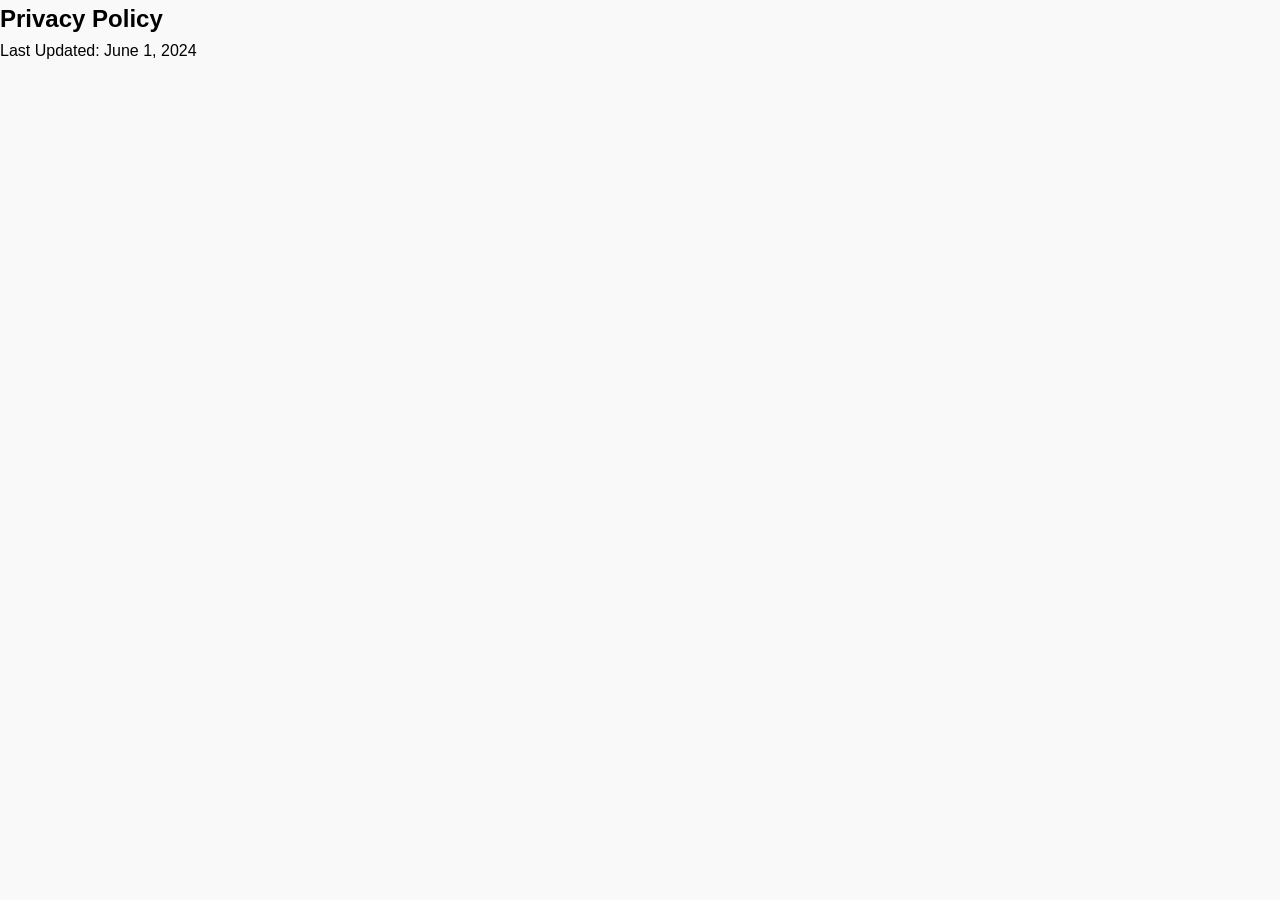
==== privacy.html @ 328b75fd "Initial commit" ====
<!DOCTYPE html>
<html lang="en">
<head>
    <meta charset="UTF-8">
    <meta name="viewport" content="width=device-width, initial-scale=1.0">
    <title>Privacy Policy - WebsiteBuilderReviews</title>
    <link rel="stylesheet" href="styles.css">
</head>
<body>
    <!-- Header content -->
    <main class="container">
        <section class="privacy-policy">
            <h1>Privacy Policy</h1>
            <p>Last Updated: June 1, 2024</p>
            <!-- Rest of privacy policy content -->
        </section>
    </main>
    <!-- Footer content -->
    <script src="script.js"></script>
</body>
</html>
---- styles.css ----
:root {
    --primary-color: #2c3e50;
    --secondary-color: #3498db;
    /* Rest of CSS variables */
}

/* Base styles */
* {
    margin: 0;
    padding: 0;
    box-sizing: border-box;
}

body {
    font-family: 'Segoe UI', Tahoma, Geneva, Verdana, sans-serif;
    line-height: 1.6;
    color: var(--text-color);
    background-color: #f9f9f9;
}

/* Rest of CSS content from previous example */
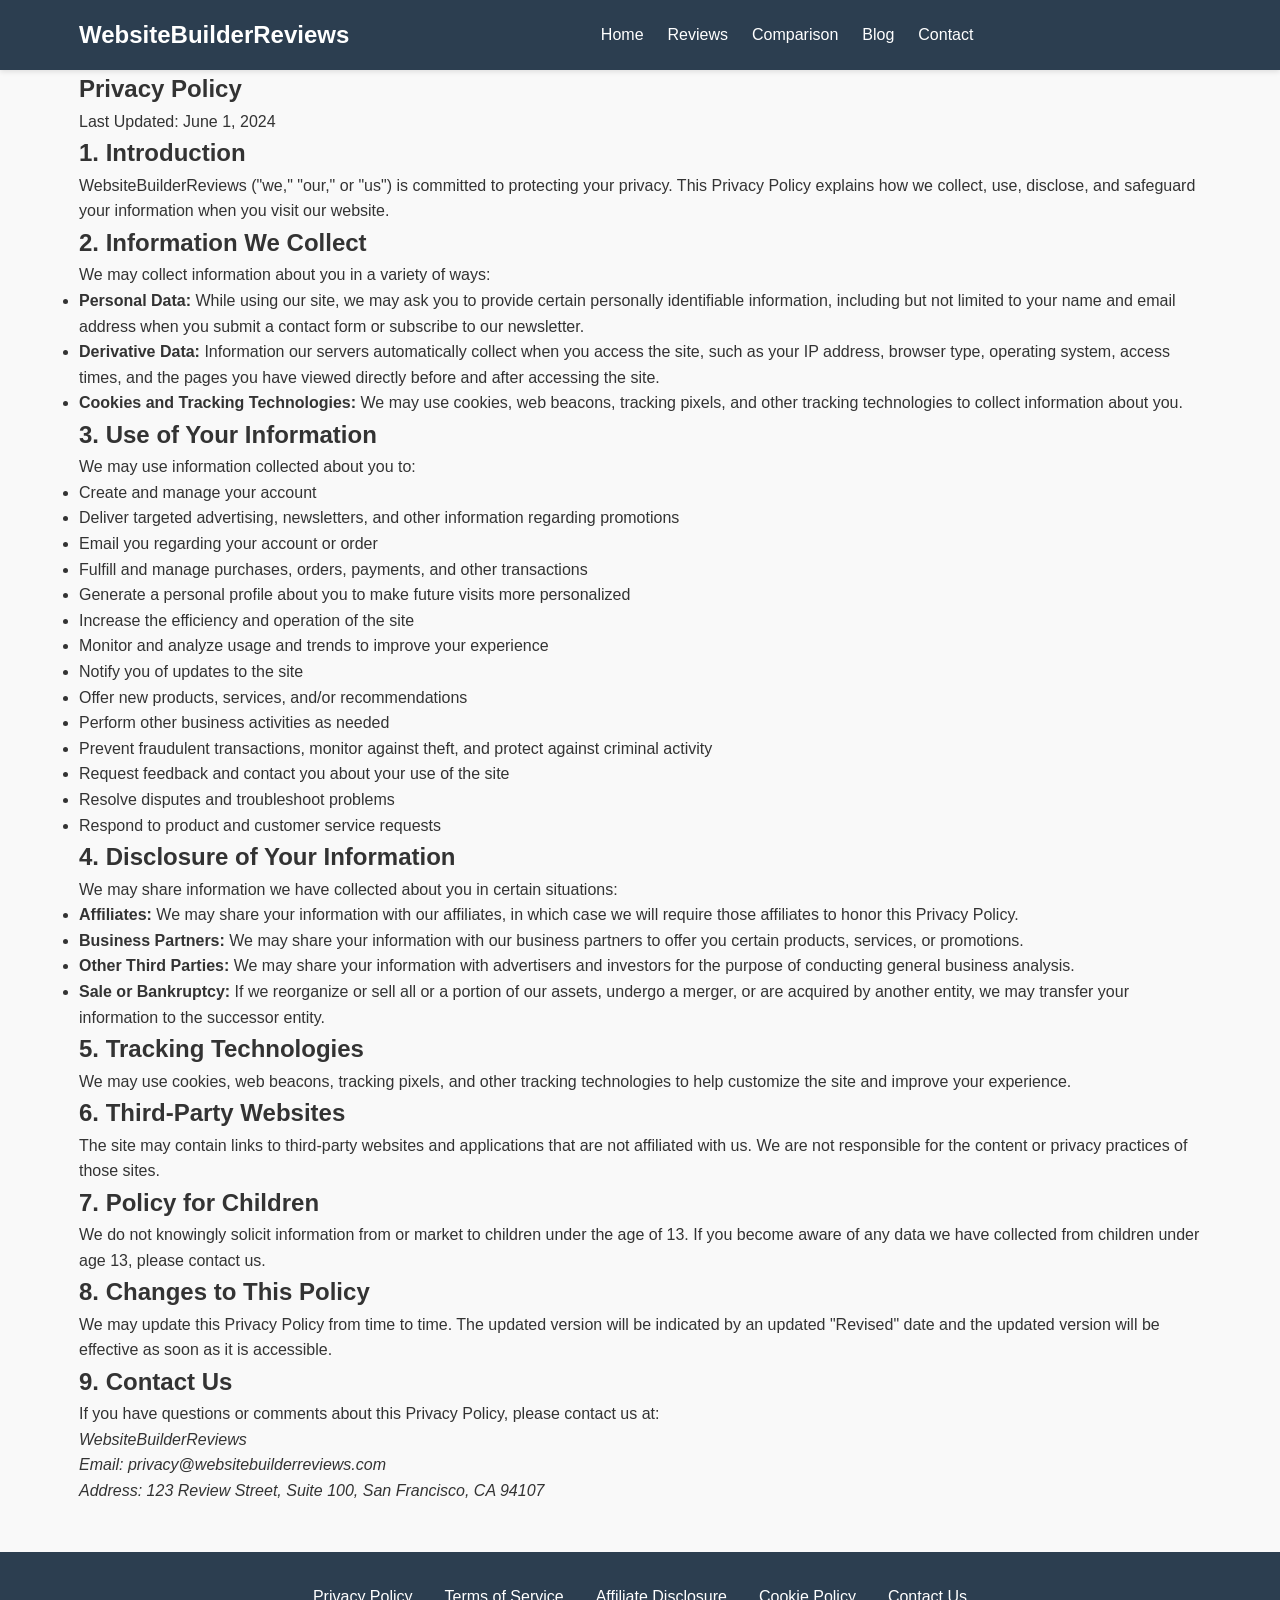
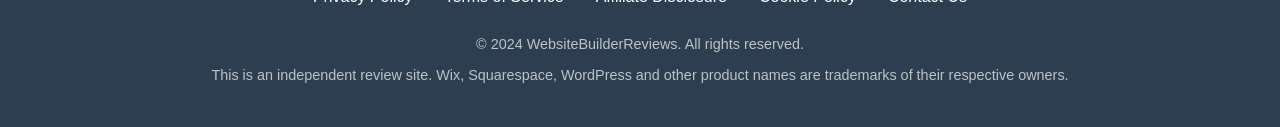
==== commit 6220d748: "Update privacy.html" ====
--- a/privacy.html
+++ b/privacy.html
@@ -8,14 +8,103 @@
 </head>
 <body>
     <!-- Header content -->
+      <header>
+        <div class="container">
+            <div class="logo">WebsiteBuilderReviews</div>
+            <nav>
+                <ul>
+                    <li><a href="index.html">Home</a></li>
+                    <li><a href="reviews.html">Reviews</a></li>
+                    <li><a href="comparison.html">Comparison</a></li>
+                    <li><a href="blog.html">Blog</a></li>
+                    <li><a href="contact.html">Contact</a></li>
+                </ul>
+            </nav>
+        </div>
+    </header>
     <main class="container">
         <section class="privacy-policy">
             <h1>Privacy Policy</h1>
             <p>Last Updated: June 1, 2024</p>
             <!-- Rest of privacy policy content -->
+             <h2>1. Introduction</h2>
+            <p>WebsiteBuilderReviews ("we," "our," or "us") is committed to protecting your privacy. This Privacy Policy explains how we collect, use, disclose, and safeguard your information when you visit our website.</p>
+            
+            <h2>2. Information We Collect</h2>
+            <p>We may collect information about you in a variety of ways:</p>
+            <ul>
+                <li><strong>Personal Data:</strong> While using our site, we may ask you to provide certain personally identifiable information, including but not limited to your name and email address when you submit a contact form or subscribe to our newsletter.</li>
+                <li><strong>Derivative Data:</strong> Information our servers automatically collect when you access the site, such as your IP address, browser type, operating system, access times, and the pages you have viewed directly before and after accessing the site.</li>
+                <li><strong>Cookies and Tracking Technologies:</strong> We may use cookies, web beacons, tracking pixels, and other tracking technologies to collect information about you.</li>
+            </ul>
+            
+            <h2>3. Use of Your Information</h2>
+            <p>We may use information collected about you to:</p>
+            <ul>
+                <li>Create and manage your account</li>
+                <li>Deliver targeted advertising, newsletters, and other information regarding promotions</li>
+                <li>Email you regarding your account or order</li>
+                <li>Fulfill and manage purchases, orders, payments, and other transactions</li>
+                <li>Generate a personal profile about you to make future visits more personalized</li>
+                <li>Increase the efficiency and operation of the site</li>
+                <li>Monitor and analyze usage and trends to improve your experience</li>
+                <li>Notify you of updates to the site</li>
+                <li>Offer new products, services, and/or recommendations</li>
+                <li>Perform other business activities as needed</li>
+                <li>Prevent fraudulent transactions, monitor against theft, and protect against criminal activity</li>
+                <li>Request feedback and contact you about your use of the site</li>
+                <li>Resolve disputes and troubleshoot problems</li>
+                <li>Respond to product and customer service requests</li>
+            </ul>
+            
+            <h2>4. Disclosure of Your Information</h2>
+            <p>We may share information we have collected about you in certain situations:</p>
+            <ul>
+                <li><strong>Affiliates:</strong> We may share your information with our affiliates, in which case we will require those affiliates to honor this Privacy Policy.</li>
+                <li><strong>Business Partners:</strong> We may share your information with our business partners to offer you certain products, services, or promotions.</li>
+                <li><strong>Other Third Parties:</strong> We may share your information with advertisers and investors for the purpose of conducting general business analysis.</li>
+                <li><strong>Sale or Bankruptcy:</strong> If we reorganize or sell all or a portion of our assets, undergo a merger, or are acquired by another entity, we may transfer your information to the successor entity.</li>
+            </ul>
+            
+            <h2>5. Tracking Technologies</h2>
+            <p>We may use cookies, web beacons, tracking pixels, and other tracking technologies to help customize the site and improve your experience.</p>
+            
+            <h2>6. Third-Party Websites</h2>
+            <p>The site may contain links to third-party websites and applications that are not affiliated with us. We are not responsible for the content or privacy practices of those sites.</p>
+            
+            <h2>7. Policy for Children</h2>
+            <p>We do not knowingly solicit information from or market to children under the age of 13. If you become aware of any data we have collected from children under age 13, please contact us.</p>
+            
+            <h2>8. Changes to This Policy</h2>
+            <p>We may update this Privacy Policy from time to time. The updated version will be indicated by an updated "Revised" date and the updated version will be effective as soon as it is accessible.</p>
+            
+            <h2>9. Contact Us</h2>
+            <p>If you have questions or comments about this Privacy Policy, please contact us at:</p>
+            <address>
+                WebsiteBuilderReviews<br>
+                Email: privacy@websitebuilderreviews.com<br>
+                Address: 123 Review Street, Suite 100, San Francisco, CA 94107
+            </address>
         </section>
     </main>
     <!-- Footer content -->
+     <footer>
+        <div class="container">
+            <div class="footer-links">
+                <ul>
+                    <li><a href="privacy.html">Privacy Policy</a></li>
+                    <li><a href="terms.html">Terms of Service</a></li>
+                    <li><a href="disclosure.html">Affiliate Disclosure</a></li>
+                    <li><a href="cookies.html">Cookie Policy</a></li>
+                    <li><a href="contact.html">Contact Us</a></li>
+                </ul>
+            </div>
+            <div class="copyright">
+                <p>&copy; 2024 WebsiteBuilderReviews. All rights reserved.</p>
+                <p>This is an independent review site. Wix, Squarespace, WordPress and other product names are trademarks of their respective owners.</p>
+            </div>
+        </div>
+    </footer>
     <script src="script.js"></script>
 </body>
-</html>+</html>
--- a/styles.css
+++ b/styles.css
@@ -5,6 +5,17 @@
 }
 
 /* Base styles */
+/* Base Styles */
+:root {
+    --primary-color: #2c3e50;
+    --secondary-color: #3498db;
+    --accent-color: #e74c3c;
+    --light-color: #ecf0f1;
+    --dark-color: #2c3e50;
+    --text-color: #333;
+    --text-light: #7f8c8d;
+}
+
 * {
     margin: 0;
     padding: 0;
@@ -18,4 +29,264 @@
     background-color: #f9f9f9;
 }
 
-/* Rest of CSS content from previous example */+.container {
+    width: 90%;
+    max-width: 1200px;
+    margin: 0 auto;
+    padding: 0 15px;
+}
+
+/* Header Styles */
+header {
+    background-color: var(--primary-color);
+    color: white;
+    padding: 1rem 0;
+    box-shadow: 0 2px 5px rgba(0,0,0,0.1);
+}
+
+header .container {
+    display: flex;
+    justify-content: space-between;
+    align-items: center;
+}
+
+.logo {
+    font-size: 1.5rem;
+    font-weight: bold;
+    color: white;
+}
+
+nav ul {
+    display: flex;
+    list-style: none;
+}
+
+nav ul li {
+    margin-left: 1.5rem;
+}
+
+nav ul li a {
+    color: white;
+    text-decoration: none;
+    transition: color 0.3s;
+}
+
+nav ul li a:hover {
+    color: var(--secondary-color);
+}
+
+/* Hero Section */
+.hero {
+    text-align: center;
+    padding: 3rem 0;
+    background: linear-gradient(rgba(255,255,255,0.9), rgba(255,255,255,0.9)), url('background-pattern.jpg');
+    background-size: cover;
+    margin: 1rem 0;
+    border-radius: 5px;
+}
+
+.hero h1 {
+    font-size: 2.5rem;
+    margin-bottom: 1rem;
+    color: var(--dark-color);
+}
+
+.hero p {
+    font-size: 1.2rem;
+    color: var(--text-light);
+}
+
+/* Disclosure Section */
+.disclosure {
+    background-color: var(--light-color);
+    padding: 1rem;
+    margin: 1.5rem 0;
+    border-left: 4px solid var(--secondary-color);
+    font-size: 0.9rem;
+}
+
+/* Review Section */
+.featured-review {
+    background-color: white;
+    padding: 2rem;
+    margin: 2rem 0;
+    border-radius: 5px;
+    box-shadow: 0 2px 10px rgba(0,0,0,0.05);
+}
+
+.featured-review h2 {
+    color: var(--primary-color);
+    margin-bottom: 1rem;
+}
+
+.rating {
+    display: flex;
+    align-items: center;
+    margin-bottom: 1rem;
+}
+
+.stars {
+    color: #f1c40f;
+    margin-right: 0.5rem;
+    font-size: 1.2rem;
+}
+
+.review-image {
+    width: 100%;
+    max-height: 400px;
+    object-fit: cover;
+    border-radius: 5px;
+    margin: 1rem 0;
+}
+
+.pros-cons {
+    display: grid;
+    grid-template-columns: 1fr 1fr;
+    gap: 2rem;
+    margin: 2rem 0;
+}
+
+.pros ul, .cons ul {
+    list-style: none;
+}
+
+.pros li:before {
+    content: "✓";
+    color: #2ecc71;
+    margin-right: 0.5rem;
+}
+
+.cons li:before {
+    content: "✗";
+    color: #e74c3c;
+    margin-right: 0.5rem;
+}
+
+.review-content {
+    margin: 2rem 0;
+}
+
+.review-content p {
+    margin-bottom: 1rem;
+}
+
+/* CTA Button */
+.btn {
+    display: inline-block;
+    background-color: var(--secondary-color);
+    color: white;
+    padding: 0.8rem 1.5rem;
+    text-decoration: none;
+    border-radius: 5px;
+    font-weight: bold;
+    transition: background-color 0.3s;
+    margin-top: 1rem;
+}
+
+.btn:hover {
+    background-color: #2980b9;
+}
+
+.small-text {
+    font-size: 0.8rem;
+    color: var(--text-light);
+    margin-top: 0.5rem;
+}
+
+/* Comparison Table */
+.comparison {
+    margin: 3rem 0;
+}
+
+table {
+    width: 100%;
+    border-collapse: collapse;
+    margin: 1rem 0;
+}
+
+th, td {
+    padding: 1rem;
+    text-align: left;
+    border-bottom: 1px solid #ddd;
+}
+
+th {
+    background-color: var(--primary-color);
+    color: white;
+}
+
+tr:nth-child(even) {
+    background-color: #f2f2f2;
+}
+
+/* Footer */
+footer {
+    background-color: var(--dark-color);
+    color: white;
+    padding: 2rem 0;
+    margin-top: 3rem;
+}
+
+.footer-links ul {
+    list-style: none;
+    display: flex;
+    justify-content: center;
+    flex-wrap: wrap;
+    margin-bottom: 1.5rem;
+}
+
+.footer-links li {
+    margin: 0 1rem;
+}
+
+.footer-links a {
+    color: white;
+    text-decoration: none;
+}
+
+.footer-links a:hover {
+    text-decoration: underline;
+}
+
+.copyright {
+    text-align: center;
+    font-size: 0.9rem;
+    color: #bdc3c7;
+}
+
+.copyright p {
+    margin-bottom: 0.5rem;
+}
+
+/* Responsive Design */
+@media (max-width: 768px) {
+    header .container {
+        flex-direction: column;
+    }
+
+    nav ul {
+        margin-top: 1rem;
+    }
+
+    .pros-cons {
+        grid-template-columns: 1fr;
+    }
+
+    .hero h1 {
+        font-size: 2rem;
+    }
+}
+* {
+    margin: 0;
+    padding: 0;
+    box-sizing: border-box;
+}
+
+body {
+    font-family: 'Segoe UI', Tahoma, Geneva, Verdana, sans-serif;
+    line-height: 1.6;
+    color: var(--text-color);
+    background-color: #f9f9f9;
+}
+
+/* Rest of CSS content from previous example */
